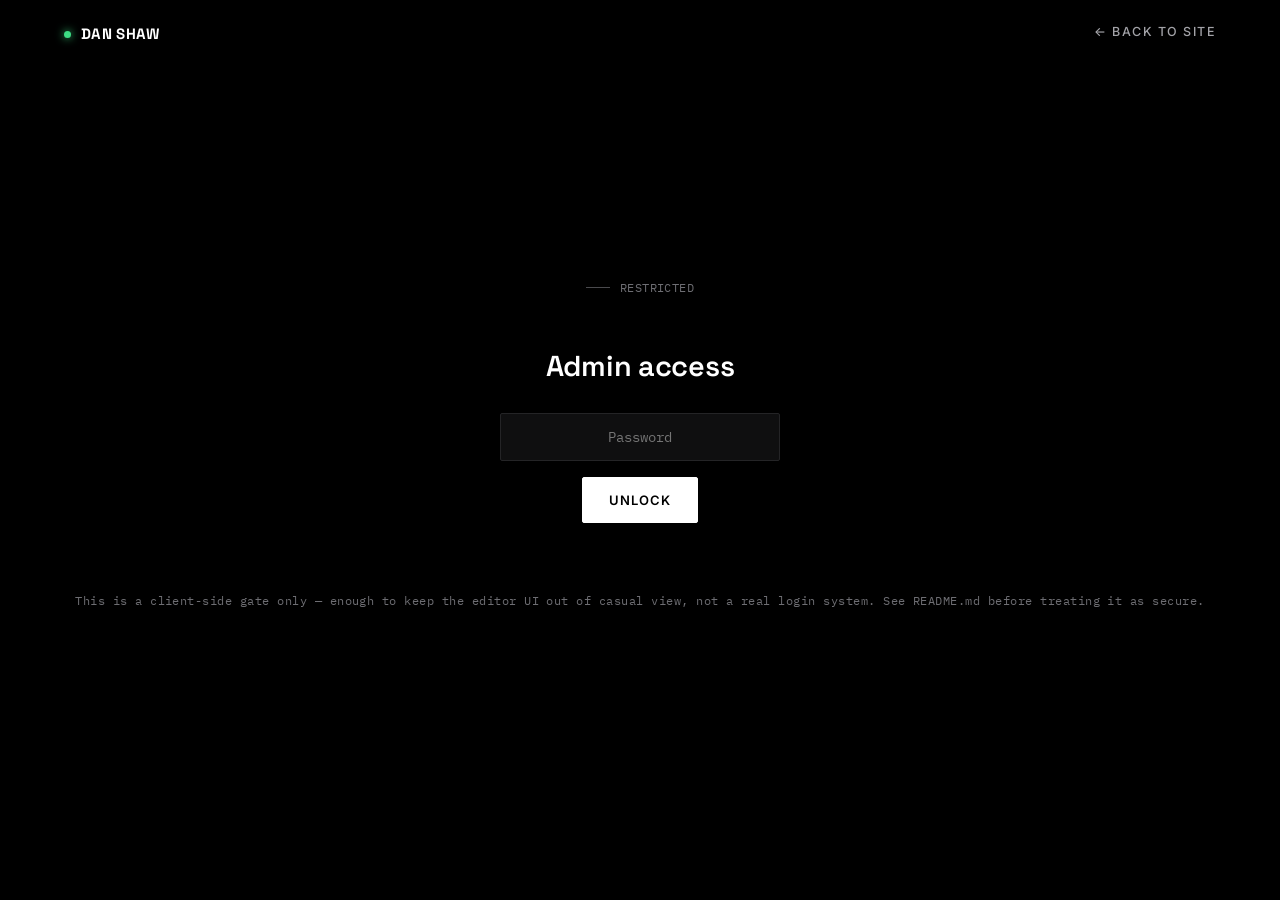
==== admin.html @ 1cb1ba1f "Initial commit" ====
<!DOCTYPE html>
<html lang="en">
<head>
<meta charset="UTF-8">
<meta name="viewport" content="width=device-width, initial-scale=1.0">
<title>Admin — Dan Shaw</title>
<meta name="robots" content="noindex, nofollow">

<link rel="icon" type="image/svg+xml" href="assets/img/favicon.svg">
<link rel="icon" type="image/png" href="assets/img/favicon-512.png">
<link rel="apple-touch-icon" href="assets/img/apple-touch-icon.png">

<link rel="stylesheet" href="css/style.css">
<style>
  #editor-modal{
    display:none; position:fixed; inset:0; background:rgba(0,0,0,0.85);
    z-index:200; align-items:flex-start; justify-content:center; overflow-y:auto; padding:80px 20px;
  }
  #editor-inner{
    background:var(--near-black); border:1px solid var(--line); border-radius:4px;
    max-width:720px; width:100%; padding:40px;
  }
</style>
</head>
<body>

<nav class="nav">
  <a class="nav-logo" href="index.html"><span class="dot"></span>DAN SHAW</a>
  <div class="nav-links" style="position:static; height:auto; width:auto; background:none; border:none; flex-direction:row; padding:0; transform:none;">
    <a href="index.html">← Back to site</a>
  </div>
</nav>

<!-- PASSWORD GATE -->
<div class="admin-gate" id="admin-gate">
  <div class="hero-eyebrow mono"><span class="bar"></span>RESTRICTED</div>
  <h1 style="font-size:1.8rem;">Admin access</h1>
  <form id="gate-form" style="display:flex; flex-direction:column; gap:16px; align-items:center;">
    <input type="password" id="gate-password" placeholder="Password" autocomplete="off">
    <button type="submit" class="btn btn-primary">Unlock</button>
    <div class="gate-error" id="gate-error"></div>
  </form>
  <p class="mono">This is a client-side gate only — enough to keep the editor UI out of casual view, not a real login system. See README.md before treating it as secure.</p>
</div>

<!-- ADMIN PANEL -->
<div id="admin-panel" style="display:none; padding:150px 0 100px;">
  <div class="wrap">
    <div class="notice">
      <b>How this works:</b> posts you create or edit here are saved in this browser's local storage only. To publish them permanently on the live site, click <b>Export posts.json</b> and replace <code>data/posts.json</code> in your repository with the downloaded file, then redeploy. Use <b>Import</b> to load an existing posts.json back in for editing.
    </div>

    <div class="admin-toolbar">
      <h2>Manage posts</h2>
      <div style="display:flex; gap:12px; flex-wrap:wrap;">
        <button class="pm-btn" id="new-post-btn">+ New post</button>
        <button class="pm-btn" id="export-btn">Export posts.json</button>
        <label class="pm-btn" style="cursor:pointer;">
          Import posts.json
          <input type="file" id="import-input" accept=".json" style="display:none;">
        </label>
        <button class="pm-btn danger" id="logout-btn">Log out</button>
      </div>
    </div>

    <div id="post-mgmt-list"></div>
  </div>
</div>

<!-- EDITOR MODAL -->
<div id="editor-modal">
  <div id="editor-inner">
    <h3 id="editor-title" style="margin-bottom:26px;">New post</h3>
    <form id="editor-form">
      <div class="form-field">
        <label for="f-title">Title</label>
        <input type="text" id="f-title" required placeholder="[REDACTED]">
      </div>
      <div class="form-field">
        <label for="f-excerpt">Excerpt</label>
        <input type="text" id="f-excerpt" placeholder="One or two sentences shown in the post list">
      </div>
      <div class="form-row">
        <div class="form-field">
          <label for="f-date">Date</label>
          <input type="date" id="f-date">
        </div>
        <div class="form-field">
          <label for="f-status">Status</label>
          <select id="f-status">
            <option value="draft">Draft</option>
            <option value="published">Published</option>
          </select>
        </div>
      </div>
      <div class="form-field">
        <label for="f-tags">Tags (comma separated)</label>
        <input type="text" id="f-tags" placeholder="Reinforcement Learning, Production AI">
      </div>
      <div class="form-field">
        <label for="f-body">Body (markdown — ## headers, **bold**, *italic*, lists, ``` code blocks, [links](url))</label>
        <textarea id="f-body" rows="16" placeholder="## Why write in the open&#10;&#10;Start writing..."></textarea>
      </div>
      <div style="display:flex; gap:14px; justify-content:flex-end;">
        <button type="button" class="btn" id="editor-cancel">Cancel</button>
        <button type="submit" class="btn btn-primary">Save post</button>
      </div>
    </form>
  </div>
</div>

<script src="js/posts-data.js"></script>
<script src="js/admin.js"></script>
</body>
</html>
---- css/style.css ----
/* ============================================================
   DAN SHAW — PERSONAL SITE
   Design system: mission-control monochrome.
   Display: Space Grotesk | Body: Inter | Telemetry: IBM Plex Mono
   ============================================================ */

@import url('https://fonts.googleapis.com/css2?family=Space+Grotesk:wght@400;500;600;700&family=Inter:wght@400;500;600;700&family=IBM+Plex+Mono:wght@400;500&display=swap');

:root{
  --black:#000000;
  --near-black:#0a0a0a;
  --panel:#0f0f10;
  --line:#242426;
  --line-soft:#1a1a1c;
  --white:#ffffff;
  --grey-1:#a3a3a8;
  --grey-2:#6e6e73;
  --grey-3:#4a4a4d;
  --status:#3ddc84; /* single restrained signal-green, used only for status dots */
  --radius:2px;
  --max:1180px;
  --pad:clamp(20px, 5vw, 64px);
  --ease:cubic-bezier(.16,.8,.24,1);
}

*{box-sizing:border-box;}
html{scroll-behavior:smooth;}
html,body{margin:0;padding:0;}
body{
  background:var(--black);
  color:var(--white);
  font-family:'Inter',-apple-system,sans-serif;
  font-size:16px;
  line-height:1.6;
  -webkit-font-smoothing:antialiased;
  overflow-x:hidden;
}

@media (prefers-reduced-motion: reduce){
  *{animation-duration:0.01ms !important; animation-iteration-count:1 !important; transition-duration:0.01ms !important; scroll-behavior:auto !important;}
}

h1,h2,h3,h4{
  font-family:'Space Grotesk',sans-serif;
  font-weight:600;
  margin:0;
  letter-spacing:-0.01em;
}

a{color:inherit; text-decoration:none;}
a:focus-visible, button:focus-visible, input:focus-visible, textarea:focus-visible{
  outline:2px solid var(--white);
  outline-offset:3px;
}

.mono{
  font-family:'IBM Plex Mono',monospace;
  letter-spacing:0.04em;
}

.wrap{max-width:var(--max); margin:0 auto; padding:0 var(--pad);}

/* ---------- NAV ---------- */
.nav{
  position:fixed; top:0; left:0; right:0; z-index:100;
  display:flex; align-items:center; justify-content:space-between;
  padding:22px var(--pad);
  background:rgba(0,0,0,0.65);
  backdrop-filter:blur(14px);
  -webkit-backdrop-filter:blur(14px);
  border-bottom:1px solid transparent;
  transition:border-color .3s var(--ease), background .3s var(--ease);
}
.nav.scrolled{border-bottom-color:var(--line);}
.nav-logo{
  font-family:'Space Grotesk',sans-serif;
  font-weight:700;
  font-size:15px;
  letter-spacing:0.02em;
  display:flex; align-items:center; gap:10px;
}
.nav-logo .dot{
  width:7px; height:7px; border-radius:50%;
  background:var(--status);
  box-shadow:0 0 8px var(--status);
  animation:pulse 2.4s ease-in-out infinite;
}
@keyframes pulse{
  0%,100%{opacity:1;}
  50%{opacity:0.35;}
}
.nav-links{
  display:flex; gap:36px;
  font-size:12.5px; font-weight:500;
  text-transform:uppercase; letter-spacing:0.12em;
}
.nav-links a{
  color:var(--grey-1);
  transition:color .2s;
  position:relative;
  padding-bottom:4px;
}
.nav-links a:hover, .nav-links a.active{color:var(--white);}
.nav-links a.active::after{
  content:'';
  position:absolute; left:0; right:0; bottom:0;
  height:1px; background:var(--white);
}
.nav-toggle{display:none; background:none; border:none; color:var(--white); font-size:22px; cursor:pointer; padding:0; line-height:1;}

@media (max-width:820px){
  .nav-links{
    position:fixed; top:0; right:0; height:100vh; width:min(78vw,320px);
    background:var(--near-black);
    border-left:1px solid var(--line);
    flex-direction:column; justify-content:center; align-items:flex-start;
    gap:28px; padding:0 40px;
    transform:translateX(100%);
    transition:transform .35s var(--ease);
  }
  .nav-links.open{transform:translateX(0);}
  .nav-toggle{display:block; z-index:101;}
}

/* ---------- HERO ---------- */
.hero{
  min-height:100vh;
  display:flex; flex-direction:column; justify-content:center;
  padding-top:120px; padding-bottom:60px;
  position:relative;
}
.hero-eyebrow{
  font-size:12.5px; color:var(--grey-1); text-transform:uppercase;
  margin-bottom:22px; display:flex; align-items:center; gap:10px;
}
.hero-eyebrow .bar{width:24px; height:1px; background:var(--grey-3);}
.hero h1{
  font-size:clamp(2.1rem, 5.6vw, 4.6rem);
  line-height:1.06;
  max-width:15ch;
  margin-bottom:28px;
}
.hero p.lede{
  font-size:clamp(1rem, 1.4vw, 1.2rem);
  color:var(--grey-1);
  max-width:640px;
  margin-bottom:44px;
}
.hero-cta{display:flex; gap:16px; flex-wrap:wrap;}

.btn{
  display:inline-flex; align-items:center; gap:8px;
  padding:14px 26px;
  font-size:13px; font-weight:600; text-transform:uppercase; letter-spacing:0.08em;
  border-radius:var(--radius);
  border:1px solid var(--white);
  cursor:pointer;
  transition:background .2s, color .2s, border-color .2s;
  background:transparent; color:var(--white);
  font-family:'Inter',sans-serif;
}
.btn-primary{background:var(--white); color:var(--black);}
.btn-primary:hover{background:transparent; color:var(--white);}
.btn:not(.btn-primary):hover{border-color:var(--grey-1); color:var(--grey-1);}

/* ---------- SIGNATURE STRIP: plotter-bot ---------- */
.signature-strip{
  position:relative;
  width:100%;
  height:200px;
  border-top:1px solid var(--line);
  border-bottom:1px solid var(--line);
  background-image:radial-gradient(circle, var(--line-soft) 1px, transparent 1px);
  background-size:24px 24px;
  overflow:hidden;
}
.signature-strip canvas{display:block; width:100%; height:100%;}
.signature-caption{
  position:absolute; left:var(--pad); bottom:10px;
  font-size:10.5px; color:var(--grey-3); text-transform:uppercase; letter-spacing:0.1em;
  pointer-events:none;
}
@media (max-width:720px){
  .signature-strip{height:130px;}
}

/* ---------- TELEMETRY STRIP (signature element) ---------- */
.telemetry{
  border-top:1px solid var(--line);
  border-bottom:1px solid var(--line);
  padding:18px 0;
  overflow:hidden;
}
.telemetry-row{
  display:flex; gap:0;
  font-size:12px;
  color:var(--grey-1);
  flex-wrap:wrap;
}
.telemetry-item{
  padding:6px 28px;
  border-right:1px solid var(--line-soft);
  display:flex; align-items:center; gap:8px;
  white-space:nowrap;
}
.telemetry-item:first-child{padding-left:0;}
.telemetry-item:last-child{border-right:none;}
.telemetry-item b{color:var(--white); font-weight:500;}
.telemetry-item .led{
  width:6px; height:6px; border-radius:50%; background:var(--status);
  box-shadow:0 0 6px var(--status);
  flex-shrink:0;
}
@media (max-width:820px){
  .telemetry-row{flex-direction:column; gap:10px;}
  .telemetry-item{border-right:none; padding:0;}
}

/* ---------- SECTION SCAFFOLD ---------- */
section{padding:110px 0;}
.section-head{
  display:flex; justify-content:space-between; align-items:flex-end;
  margin-bottom:56px; gap:24px; flex-wrap:wrap;
  border-bottom:1px solid var(--line);
  padding-bottom:28px;
}
.section-label{
  font-size:12px; color:var(--grey-2); text-transform:uppercase; letter-spacing:0.14em;
  margin-bottom:14px; display:block;
}
.section-head h2{font-size:clamp(1.6rem,3vw,2.4rem);}
.section-head p{color:var(--grey-1); max-width:420px; font-size:14px; margin:0;}

.award-badge{
  display:inline-flex; align-items:center; gap:10px;
  margin-top:22px; padding:10px 18px;
  border:1px solid var(--line); border-radius:20px;
  font-size:11px; letter-spacing:0.05em; color:var(--grey-1);
}
.award-badge .award-icon{color:var(--white); font-size:13px;}

/* ---------- EXPERIENCE TABS ---------- */
.exp-tabs{display:flex; flex-direction:column;}
.exp-tab-nav{
  display:flex; gap:4px; border-bottom:1px solid var(--line);
  overflow-x:auto; -ms-overflow-style:none; scrollbar-width:none;
}
.exp-tab-nav::-webkit-scrollbar{display:none;}
.exp-tab-btn{
  background:none; border:none; cursor:pointer;
  font-family:'Space Grotesk',sans-serif; color:var(--grey-2);
  padding:16px 22px 16px 0; margin-right:26px;
  font-size:0.95rem; font-weight:500; white-space:nowrap;
  border-bottom:2px solid transparent;
  transition:color .2s, border-color .2s;
  text-align:left;
}
.exp-tab-btn .tab-date{
  display:block; font-family:'IBM Plex Mono',monospace; font-size:10.5px;
  color:var(--grey-3); text-transform:uppercase; letter-spacing:0.06em; margin-top:4px;
}
.exp-tab-btn:hover{color:var(--grey-1);}
.exp-tab-btn.active{color:var(--white); border-bottom-color:var(--white);}
.exp-tab-btn.active .tab-date{color:var(--grey-1);}

.exp-panel{display:none; padding-top:44px;}
.exp-panel.active{display:block;}
.exp-panel .tl-sub{color:var(--grey-1); font-size:13.5px; margin-bottom:22px;}
.exp-panel h3{font-size:1.3rem; margin-bottom:6px;}
.exp-panel ul{margin:0; padding:0; list-style:none; max-width:760px;}
.exp-panel li{
  position:relative; padding-left:20px; margin-bottom:12px;
  color:var(--grey-1); font-size:14.5px; line-height:1.7;
}
.exp-panel li::before{content:'—'; position:absolute; left:0; color:var(--grey-3);}

/* ---------- TIMELINE (kept for reference / other pages) ---------- */
.timeline{display:flex; flex-direction:column;}
.tl-item{
  display:grid; grid-template-columns:180px 1fr; gap:32px;
  padding:36px 0; border-bottom:1px solid var(--line-soft);
}
.tl-item:last-child{border-bottom:none;}
.tl-date{
  font-size:12.5px; color:var(--grey-2); padding-top:4px;
}
.tl-role h3{font-size:1.25rem; margin-bottom:6px;}
.tl-role .tl-sub{color:var(--grey-1); font-size:13.5px; margin-bottom:18px;}
.tl-role ul{margin:0; padding:0; list-style:none;}
.tl-role li{
  position:relative; padding-left:20px; margin-bottom:10px;
  color:var(--grey-1); font-size:14.5px; line-height:1.65;
}
.tl-role li::before{
  content:'—'; position:absolute; left:0; color:var(--grey-3);
}
@media (max-width:720px){
  .tl-item{grid-template-columns:1fr; gap:10px;}
}

/* ---------- PROJECTS ---------- */
.proj-grid{
  display:grid; grid-template-columns:repeat(auto-fill,minmax(300px,1fr)); gap:1px;
  background:var(--line);
  border:1px solid var(--line);
}
.proj-card{
  background:var(--black);
  padding:32px;
  display:flex; flex-direction:column;
  transition:background .25s;
  min-height:220px;
}
.proj-card:hover{background:var(--panel);}
.proj-top{display:flex; justify-content:space-between; align-items:flex-start; margin-bottom:18px;}
.proj-lang{
  font-size:11px; color:var(--grey-2);
  border:1px solid var(--line); padding:4px 9px; border-radius:20px;
}
.proj-card h3{font-size:1.1rem; margin-bottom:12px;}
.proj-card p{color:var(--grey-1); font-size:13.5px; line-height:1.6; flex-grow:1; margin:0 0 20px;}
.proj-link{
  font-size:12px; text-transform:uppercase; letter-spacing:0.08em;
  color:var(--white); display:inline-flex; align-items:center; gap:6px;
}
.proj-link .arrow{transition:transform .2s;}
.proj-card:hover .proj-link .arrow{transform:translateX(4px);}
.proj-meta{display:flex; gap:14px; margin-top:14px; font-size:11.5px; color:var(--grey-2);}

.proj-loading, .proj-error{
  grid-column:1/-1; padding:40px; text-align:center; color:var(--grey-2); font-size:13px;
  background:var(--black);
}

/* ---------- PERSONAL / OFF-DUTY ---------- */
.personal-grid{
  display:grid; grid-template-columns:repeat(4,1fr); gap:1px; background:var(--line); border:1px solid var(--line);
}
.personal-card{
  background:var(--black); padding:28px 22px; text-align:left;
}
.personal-card .icon-label{font-size:11px; color:var(--grey-2); text-transform:uppercase; letter-spacing:0.1em; margin-bottom:14px;}
.personal-card h4{font-size:1rem; margin-bottom:8px;}
.personal-card p{color:var(--grey-1); font-size:13px; margin:0;}
.photo-slot{
  aspect-ratio:4/3; border:1px dashed var(--line); border-radius:var(--radius);
  display:flex; align-items:center; justify-content:center;
  color:var(--grey-3); font-size:11px; text-transform:uppercase; letter-spacing:0.08em;
  margin-top:16px; text-align:center; padding:12px;
}
@media (max-width:900px){ .personal-grid{grid-template-columns:repeat(2,1fr);} }
@media (max-width:520px){ .personal-grid{grid-template-columns:1fr;} }

/* ---------- BLOG ---------- */
.post-list{border-top:1px solid var(--line);}
.post-row{
  display:grid; grid-template-columns:140px 1fr auto; gap:28px; align-items:center;
  padding:30px 0; border-bottom:1px solid var(--line-soft);
  transition:opacity .2s;
}
.post-row:hover{opacity:0.7;}
.post-row .p-date{font-size:12px; color:var(--grey-2);}
.post-row h3{font-size:1.15rem; margin-bottom:6px;}
.post-row p{margin:0; color:var(--grey-1); font-size:13.5px;}
.post-row .p-arrow{font-size:20px; color:var(--grey-2);}
.post-tags{display:flex; gap:8px; margin-top:10px;}
.tag{font-size:10.5px; text-transform:uppercase; letter-spacing:0.06em; color:var(--grey-2); border:1px solid var(--line); padding:3px 8px; border-radius:20px;}
@media (max-width:640px){
  .post-row{grid-template-columns:1fr; gap:8px;}
}

.empty-state{
  padding:60px 20px; text-align:center; color:var(--grey-2); border:1px solid var(--line);
}

/* ---------- POST DETAIL ---------- */
.post-hero{padding:150px 0 60px;}
.post-hero .p-date{color:var(--grey-2); font-size:13px; margin-bottom:20px;}
.post-hero h1{font-size:clamp(1.8rem,4vw,3rem); max-width:18ch; margin-bottom:20px;}
.post-body{max-width:720px; padding-bottom:120px;}
.post-body p{color:#d4d4d6; font-size:1.05rem; margin-bottom:1.4em;}
.post-body h2{font-size:1.5rem; margin:2em 0 0.6em;}
.post-body h3{font-size:1.2rem; margin:1.6em 0 0.5em;}
.post-body a{text-decoration:underline; text-underline-offset:3px;}
.post-body code{font-family:'IBM Plex Mono',monospace; background:var(--panel); padding:2px 6px; border-radius:3px; font-size:0.9em;}
.post-body pre{background:var(--panel); padding:20px; overflow-x:auto; border:1px solid var(--line); border-radius:var(--radius);}
.post-body pre code{background:none; padding:0;}
.post-body ul,.post-body ol{color:#d4d4d6; padding-left:1.3em;}
.post-body blockquote{border-left:2px solid var(--white); padding-left:20px; color:var(--grey-1); margin:1.6em 0;}

/* ---------- CONTACT / FOOTER ---------- */
.contact-section{
  padding:130px 0 90px; text-align:center;
}
.contact-section h2{
  font-size:clamp(1.8rem,5vw,3.4rem); max-width:16ch; margin:0 auto 30px;
}
.contact-links{display:flex; gap:14px; justify-content:center; flex-wrap:wrap; margin-top:30px;}

.foot{
  border-top:1px solid var(--line); padding:34px 0; 
  display:flex; justify-content:space-between; align-items:center; flex-wrap:wrap; gap:12px;
  font-size:12px; color:var(--grey-3);
}
.foot a{color:var(--grey-2);}
.foot a:hover{color:var(--white);}

/* ---------- FORMS (admin) ---------- */
.form-field{margin-bottom:22px;}
.form-field label{display:block; font-size:12px; text-transform:uppercase; letter-spacing:0.08em; color:var(--grey-1); margin-bottom:10px;}
.form-field input, .form-field textarea, .form-field select{
  width:100%; background:var(--panel); border:1px solid var(--line); color:var(--white);
  padding:14px 16px; font-family:'Inter',sans-serif; font-size:14.5px; border-radius:var(--radius);
}
.form-field textarea{resize:vertical; font-family:'IBM Plex Mono',monospace; font-size:13.5px; line-height:1.7;}
.form-field input:focus, .form-field textarea:focus{outline:1px solid var(--white); border-color:var(--white);}
.form-row{display:grid; grid-template-columns:1fr 1fr; gap:20px;}
@media (max-width:640px){.form-row{grid-template-columns:1fr;}}

.admin-gate{
  min-height:100vh; display:flex; align-items:center; justify-content:center; flex-direction:column;
  gap:24px; padding:40px 20px; text-align:center;
}
.admin-gate .mono{color:var(--grey-2); font-size:12px;}
.admin-gate input{
  background:var(--panel); border:1px solid var(--line); color:var(--white);
  padding:14px 18px; font-size:14px; border-radius:var(--radius); width:280px; text-align:center;
  font-family:'IBM Plex Mono',monospace;
}
.gate-error{color:#e0574c; font-size:12.5px; height:16px;}

.admin-toolbar{
  display:flex; justify-content:space-between; align-items:center; margin-bottom:40px; flex-wrap:wrap; gap:16px;
}
.post-mgmt-row{
  display:flex; justify-content:space-between; align-items:center; padding:16px 0; border-bottom:1px solid var(--line-soft); gap:16px; flex-wrap:wrap;
}
.post-mgmt-row .pm-actions{display:flex; gap:10px;}
.pm-btn{
  font-size:11.5px; text-transform:uppercase; letter-spacing:0.06em; color:var(--grey-1);
  border:1px solid var(--line); padding:8px 14px; border-radius:var(--radius); cursor:pointer; background:none; font-family:'Inter',sans-serif;
}
.pm-btn:hover{color:var(--white); border-color:var(--grey-1);}
.pm-btn.danger:hover{color:#e0574c; border-color:#e0574c;}

.notice{
  border:1px solid var(--line); background:var(--panel); padding:20px 24px; margin-bottom:36px; font-size:13.5px; color:var(--grey-1); border-radius:var(--radius);
}
.notice b{color:var(--white);}

/* utility */
.fade-up{animation:fadeUp .7s var(--ease) both;}
@keyframes fadeUp{from{opacity:0; transform:translateY(16px);} to{opacity:1; transform:translateY(0);}}
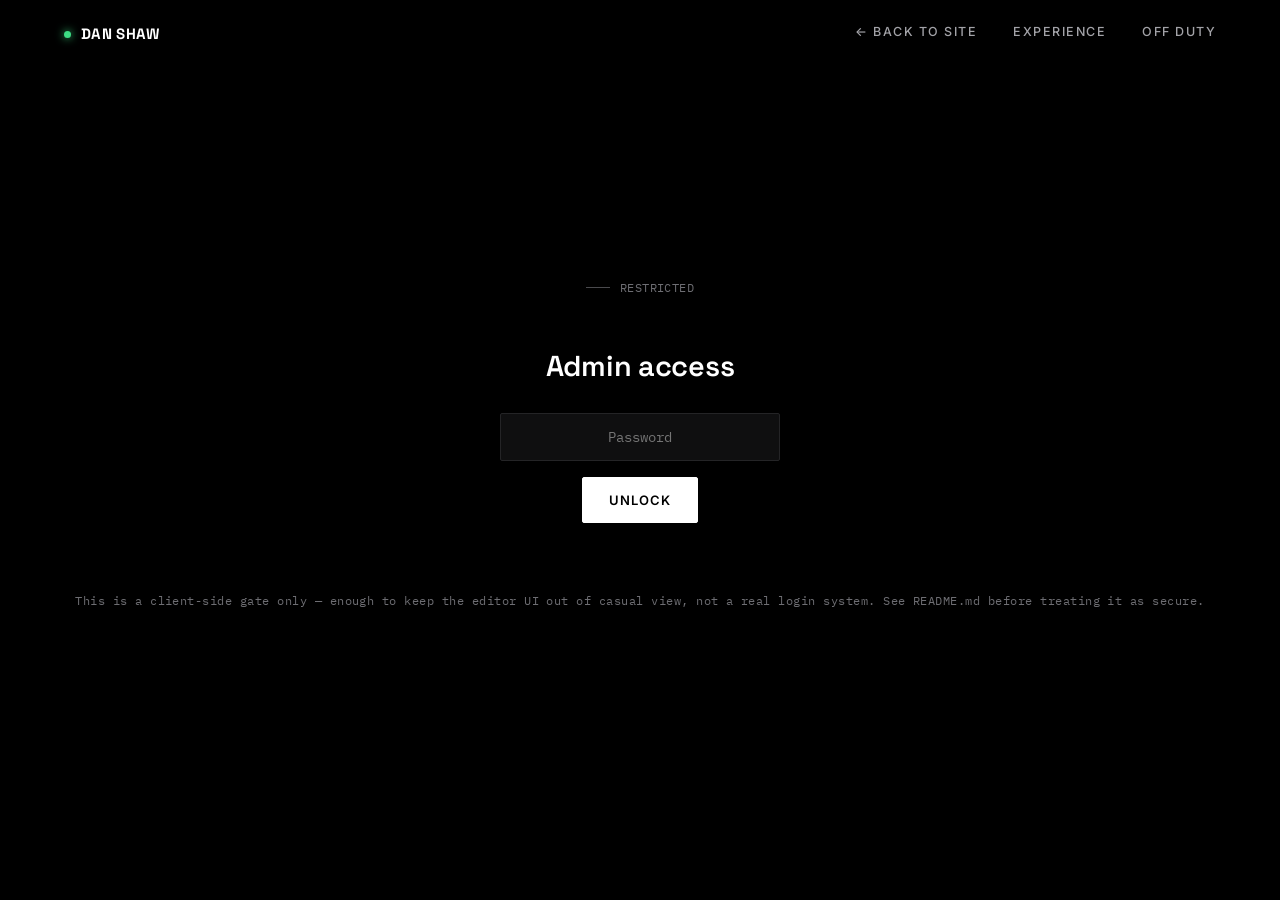
==== commit a9809987: "add navigation links for Experience and Off duty sections across multiple pages" ====
--- a/admin.html
+++ b/admin.html
@@ -27,7 +27,9 @@
 <nav class="nav">
   <a class="nav-logo" href="index.html"><span class="dot"></span>DAN SHAW</a>
   <div class="nav-links" style="position:static; height:auto; width:auto; background:none; border:none; flex-direction:row; padding:0; transform:none;">
-    <a href="index.html">← Back to site</a>
+     <a href="index.html">← Back to site</a>
+     <a href="index.html#experience">Experience</a>
+     <a href="index.html#off-duty">Off duty</a>
   </div>
 </nav>
 
--- a/css/style.css
+++ b/css/style.css
@@ -58,7 +58,7 @@
   letter-spacing:0.04em;
 }
 
-.wrap{max-width:var(--max); margin:0 auto; padding:0 var(--pad);}
+.wrap{max-width:var(--max); margin:0 auto; padding-left:var(--pad); padding-right:var(--pad);}
 
 /* ---------- NAV ---------- */
 .nav{
@@ -119,7 +119,7 @@
     transition:transform .35s var(--ease);
   }
   .nav-links.open{transform:translateX(0);}
-  .nav-toggle{display:block; z-index:101;}
+  .nav-toggle{display:block; z-index:1001;}
 }
 
 /* ---------- HERO ---------- */
@@ -218,6 +218,7 @@
 
 /* ---------- SECTION SCAFFOLD ---------- */
 section{padding:110px 0;}
+section#about{padding-top:132px;}
 .section-head{
   display:flex; justify-content:space-between; align-items:flex-end;
   margin-bottom:56px; gap:24px; flex-wrap:wrap;
@@ -233,7 +234,7 @@
 
 .award-badge{
   display:inline-flex; align-items:center; gap:10px;
-  margin-top:22px; padding:10px 18px;
+  margin:28px 0 24px; padding:10px 18px;
   border:1px solid var(--line); border-radius:20px;
   font-size:11px; letter-spacing:0.05em; color:var(--grey-1);
 }
@@ -343,10 +344,9 @@
 .personal-card h4{font-size:1rem; margin-bottom:8px;}
 .personal-card p{color:var(--grey-1); font-size:13px; margin:0;}
 .photo-slot{
-  aspect-ratio:4/3; border:1px dashed var(--line); border-radius:var(--radius);
-  display:flex; align-items:center; justify-content:center;
-  color:var(--grey-3); font-size:11px; text-transform:uppercase; letter-spacing:0.08em;
-  margin-top:16px; text-align:center; padding:12px;
+  aspect-ratio:4/3; border:1px solid var(--line); border-radius:var(--radius);
+  display:block; width:100%; height:auto; object-fit:cover; object-position:center;
+  margin-top:16px;
 }
 @media (max-width:900px){ .personal-grid{grid-template-columns:repeat(2,1fr);} }
 @media (max-width:520px){ .personal-grid{grid-template-columns:1fr;} }
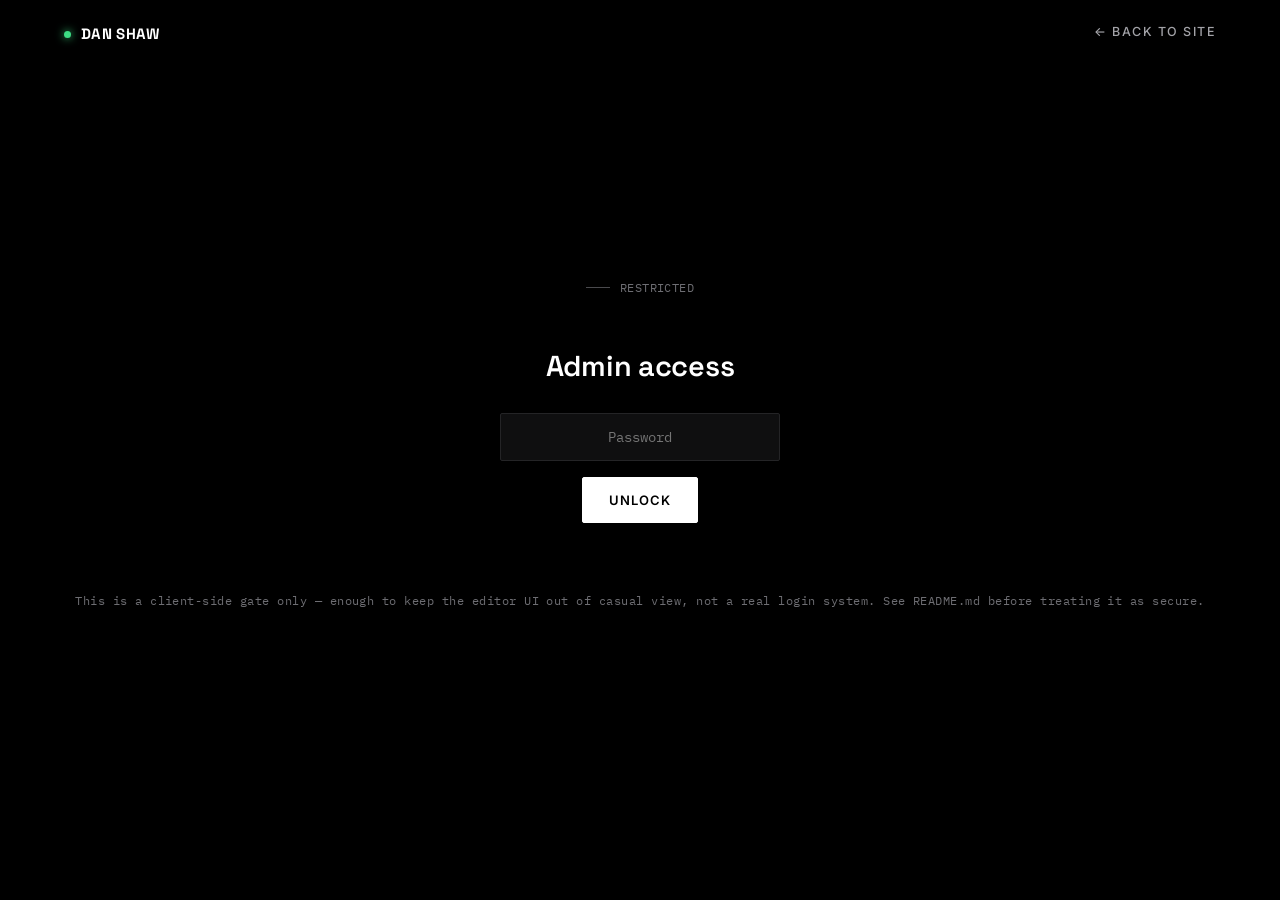
==== commit 4ae329a6: "updated order of nav links across pages" ====
--- a/admin.html
+++ b/admin.html
@@ -28,8 +28,6 @@
   <a class="nav-logo" href="index.html"><span class="dot"></span>DAN SHAW</a>
   <div class="nav-links" style="position:static; height:auto; width:auto; background:none; border:none; flex-direction:row; padding:0; transform:none;">
      <a href="index.html">← Back to site</a>
-     <a href="index.html#experience">Experience</a>
-     <a href="index.html#off-duty">Off duty</a>
   </div>
 </nav>
 
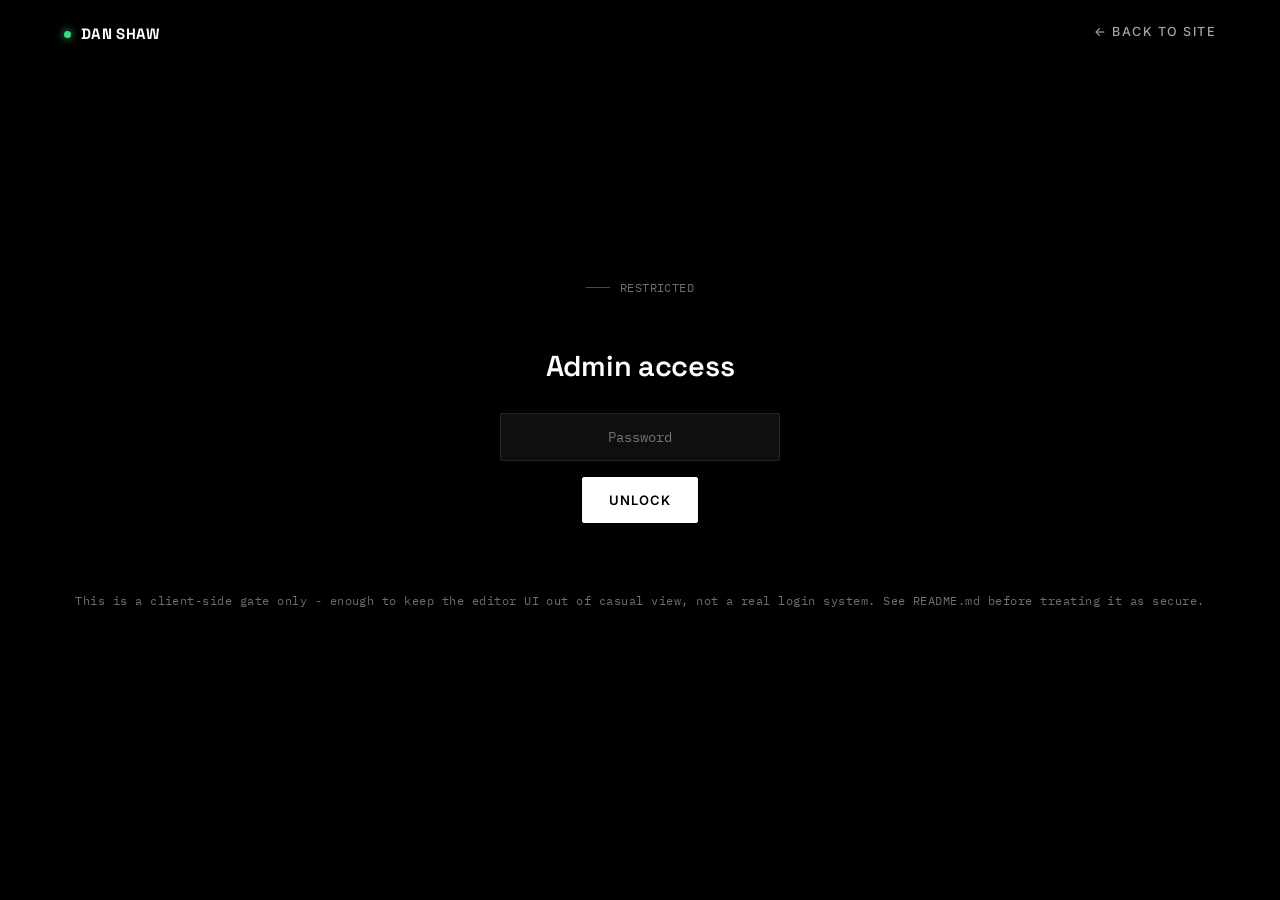
==== commit 43fcfcf7: "formatting" ====
--- a/admin.html
+++ b/admin.html
@@ -3,7 +3,7 @@
 <head>
 <meta charset="UTF-8">
 <meta name="viewport" content="width=device-width, initial-scale=1.0">
-<title>Admin — Dan Shaw</title>
+<title>Admin - Dan Shaw</title>
 <meta name="robots" content="noindex, nofollow">
 
 <link rel="icon" type="image/svg+xml" href="assets/img/favicon.svg">
@@ -40,7 +40,7 @@
     <button type="submit" class="btn btn-primary">Unlock</button>
     <div class="gate-error" id="gate-error"></div>
   </form>
-  <p class="mono">This is a client-side gate only — enough to keep the editor UI out of casual view, not a real login system. See README.md before treating it as secure.</p>
+  <p class="mono">This is a client-side gate only - enough to keep the editor UI out of casual view, not a real login system. See README.md before treating it as secure.</p>
 </div>
 
 <!-- ADMIN PANEL -->
@@ -98,7 +98,7 @@
         <input type="text" id="f-tags" placeholder="Reinforcement Learning, Production AI">
       </div>
       <div class="form-field">
-        <label for="f-body">Body (markdown — ## headers, **bold**, *italic*, lists, ``` code blocks, [links](url))</label>
+        <label for="f-body">Body (markdown - ## headers, **bold**, *italic*, lists, ``` code blocks, [links](url))</label>
         <textarea id="f-body" rows="16" placeholder="## Why write in the open&#10;&#10;Start writing..."></textarea>
       </div>
       <div style="display:flex; gap:14px; justify-content:flex-end;">
--- a/css/style.css
+++ b/css/style.css
@@ -1,5 +1,5 @@
 /* ============================================================
-   DAN SHAW — PERSONAL SITE
+   DAN SHAW - PERSONAL SITE
    Design system: mission-control monochrome.
    Display: Space Grotesk | Body: Inter | Telemetry: IBM Plex Mono
    ============================================================ */
@@ -273,7 +273,7 @@
   position:relative; padding-left:20px; margin-bottom:12px;
   color:var(--grey-1); font-size:14.5px; line-height:1.7;
 }
-.exp-panel li::before{content:'—'; position:absolute; left:0; color:var(--grey-3);}
+.exp-panel li::before{content:'-'; position:absolute; left:0; color:var(--grey-3);}
 
 /* ---------- TIMELINE (kept for reference / other pages) ---------- */
 .timeline{display:flex; flex-direction:column;}
@@ -293,7 +293,7 @@
   color:var(--grey-1); font-size:14.5px; line-height:1.65;
 }
 .tl-role li::before{
-  content:'—'; position:absolute; left:0; color:var(--grey-3);
+  content:'-'; position:absolute; left:0; color:var(--grey-3);
 }
 @media (max-width:720px){
   .tl-item{grid-template-columns:1fr; gap:10px;}
